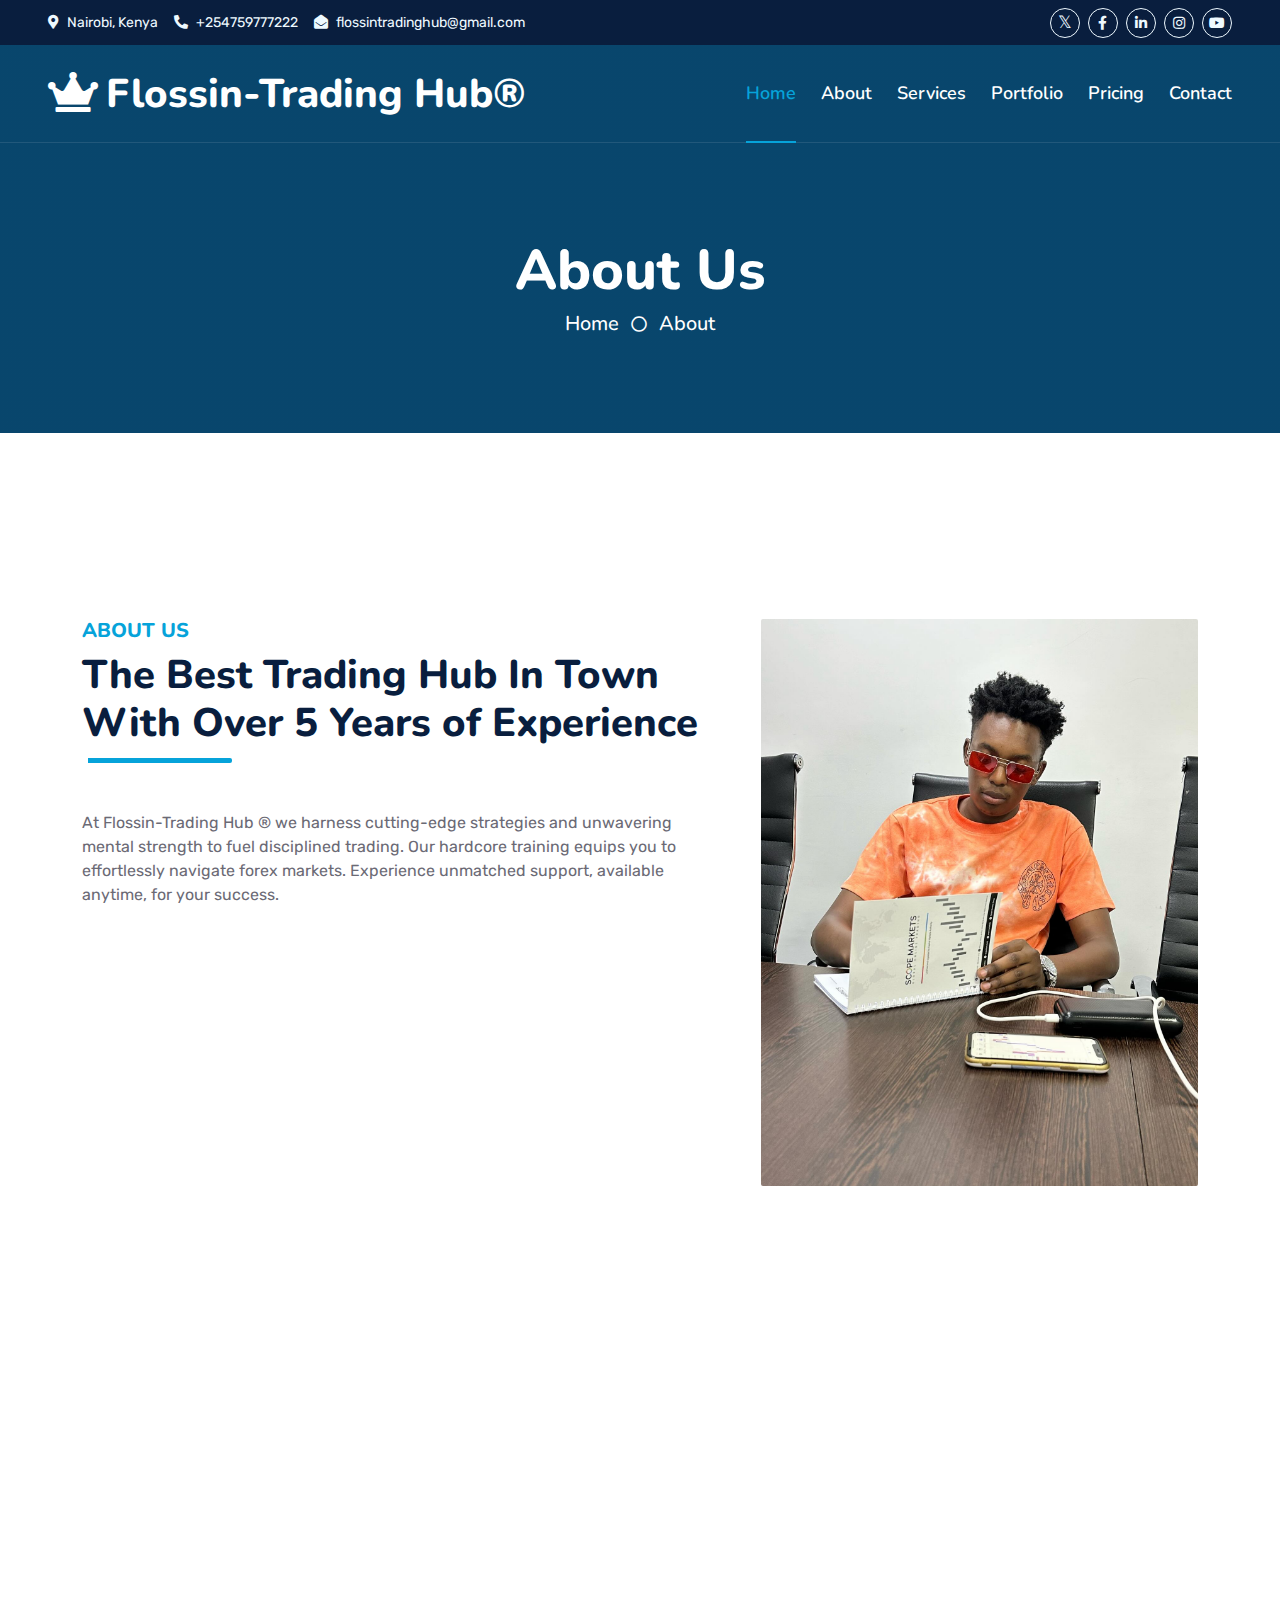
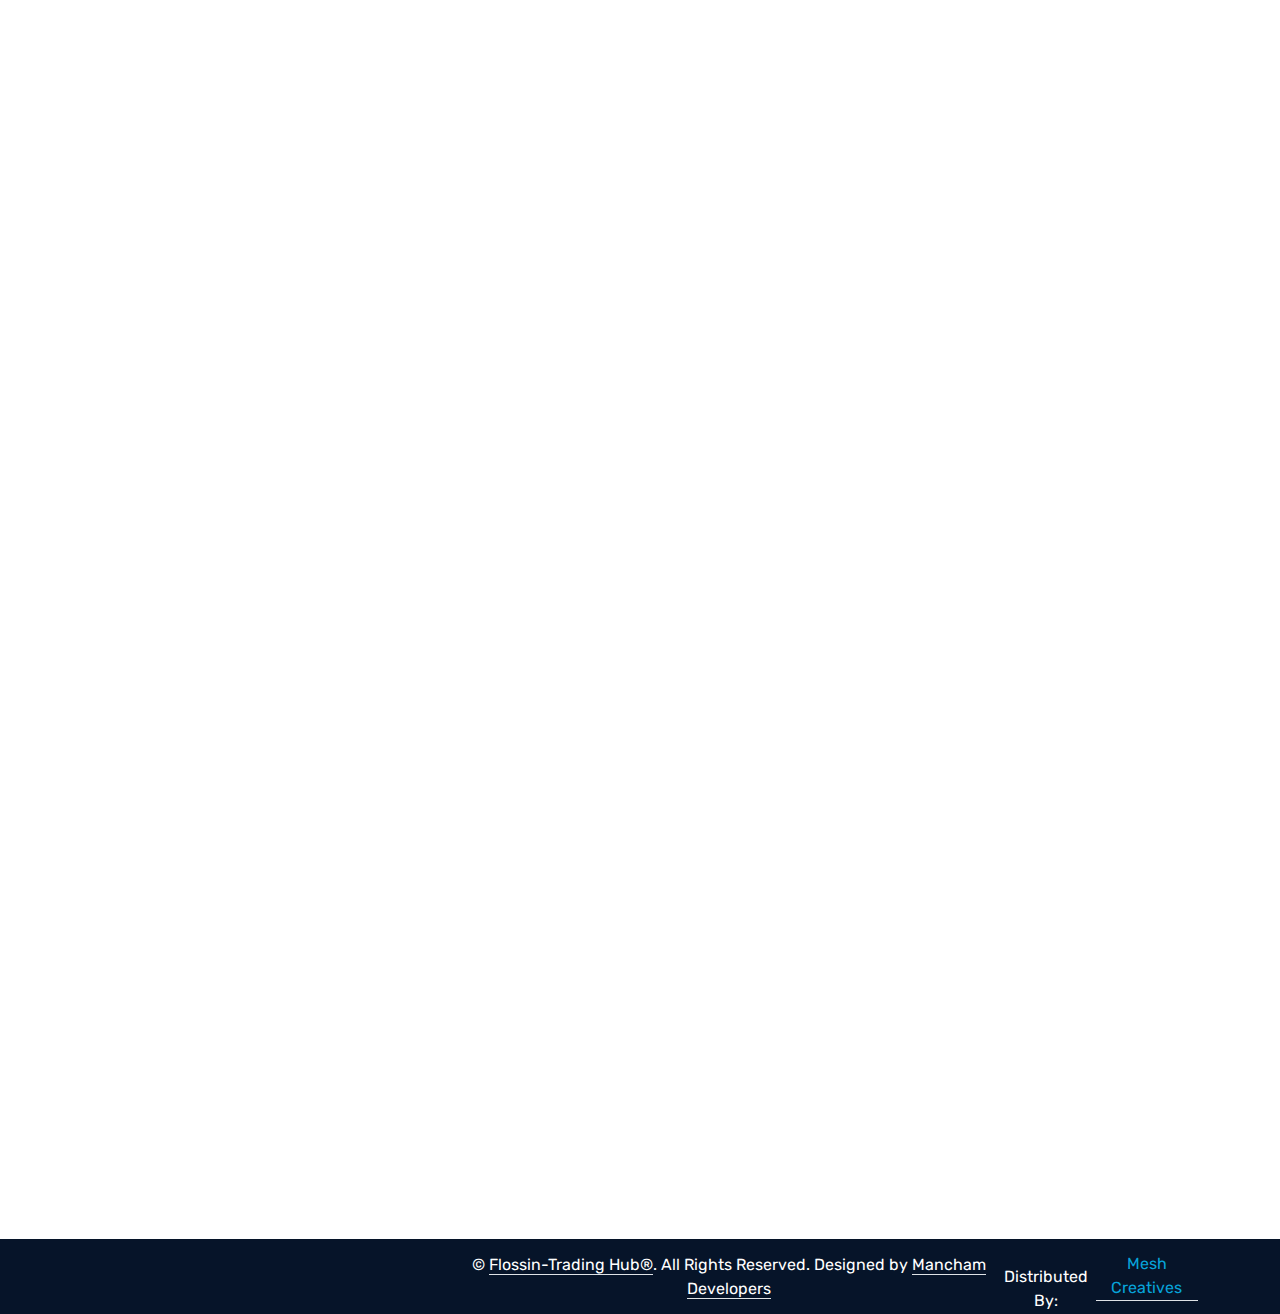
==== about.html @ 97d4301a "Add files via upload" ====
<!DOCTYPE html>
<html lang="en">

<head>
    <meta charset="utf-8">
    <title>Flossin-Trading Hub</title>
    <meta content="width=device-width, initial-scale=1.0" name="viewport">
    <meta content="Free HTML Templates" name="keywords">
    <meta content="Free HTML Templates" name="description">

    <!-- Favicon -->
    <link href="img/favicon.ico" rel="icon">

    <!-- Google Web Fonts -->
    <link rel="preconnect" href="https://fonts.googleapis.com">
    <link rel="preconnect" href="https://fonts.gstatic.com" crossorigin>
    <link href="https://fonts.googleapis.com/css2?family=Nunito:wght@400;600;700;800&family=Rubik:wght@400;500;600;700&display=swap" rel="stylesheet">

    <!-- Icon Font Stylesheet -->
    <link href="https://cdnjs.cloudflare.com/ajax/libs/font-awesome/5.10.0/css/all.min.css" rel="stylesheet">
    <link href="https://cdn.jsdelivr.net/npm/bootstrap-icons@1.4.1/font/bootstrap-icons.css" rel="stylesheet">
    <link rel="icon" href="img/f.jfif">

    <!-- Libraries Stylesheet -->
    <link href="lib/owlcarousel/assets/owl.carousel.min.css" rel="stylesheet">
    <link href="lib/animate/animate.min.css" rel="stylesheet">

    <!-- Customized Bootstrap Stylesheet -->
    <link href="css/bootstrap.min.css" rel="stylesheet">

    
    <link href="css/style.css" rel="stylesheet">
    <link rel="icon" href="img/lg1.jpg">
</head>


<body>
    <!-- Spinner Start -->
    <div id="spinner" class="show bg-white position-fixed translate-middle w-100 vh-100 top-50 start-50 d-flex align-items-center justify-content-center">
        <div class="spinner"></div>
    </div>
    <!-- Spinner End -->



    <!-- Topbar Start -->
    <div class="container-fluid bg-dark px-5 d-none d-lg-block">
        <div class="row gx-0">
            <div class="col-lg-8 text-center text-lg-start mb-2 mb-lg-0">
                <div class="d-inline-flex align-items-center" style="height: 45px;">
                    <small class="me-3 text-light"><i class="fa fa-map-marker-alt me-2"></i>Nairobi, Kenya</small>
                    <small class="me-3 text-light"><i class="fa fa-phone-alt me-2"></i>+254759777222</small>
                    <small class="text-light"><i class="fa fa-envelope-open me-2"></i>flossintradinghub@gmail.com</small>
                </div>
            </div>
            <div class="col-lg-4 text-center text-lg-end">
                <div class="d-inline-flex align-items-center" style="height: 45px;">
                    <a class="btn btn-sm btn-outline-light btn-sm-square rounded-circle me-2" href=""><i class="fab fa-twitter fw-normal"></i></a>
                    <a class="btn btn-sm btn-outline-light btn-sm-square rounded-circle me-2" href=""><i class="fab fa-facebook-f fw-normal"></i></a>
                    <a class="btn btn-sm btn-outline-light btn-sm-square rounded-circle me-2" href=""><i class="fab fa-linkedin-in fw-normal"></i></a>
                    <a class="btn btn-sm btn-outline-light btn-sm-square rounded-circle me-2" href=""><i class="fab fa-instagram fw-normal"></i></a>
                    <a class="btn btn-sm btn-outline-light btn-sm-square rounded-circle" href=""><i class="fab fa-youtube fw-normal"></i></a>
                </div>
            </div>
        </div>
    </div>
    <!-- Topbar End -->


    <!-- Navbar & Carousel Start -->
    <div class="container-fluid position-relative p-0">
        <nav class="navbar navbar-expand-lg navbar-dark px-5 py-3 py-lg-0">
            <a href="index.html" class="navbar-brand p-0">
                <h1 class="m-0"><i class="fas fa-crown me-2"></i>Flossin-Trading Hub&reg;</h1>
            </a>
            <button class="navbar-toggler" type="button" data-bs-toggle="collapse" data-bs-target="#navbarCollapse">
                <span class="fa fa-bars"></span>
            </button>
            <div class="collapse navbar-collapse" id="navbarCollapse">
                <div class="navbar-nav ms-auto py-0">
                    <a href="index.html" class="nav-item nav-link active">Home</a>
                    <a href="about.html" class="nav-item nav-link">About</a>
                    <a href="service.html" class="nav-item nav-link">Services</a>
                    <a href="portfolio.html" class="nav-item nav-link">Portfolio</a>
                    <a href="price.html" class="nav-item nav-link">Pricing</a>
                    <a href="contact.html" class="nav-item nav-link">Contact</a>
                </div>
                
            </div>
        </nav>

        <div class="container-fluid bg-primary py-5 bg-header" style="margin-bottom: 90px;">
            <div class="row py-5">
                <div class="col-12 pt-lg-5 mt-lg-5 text-center">
                    <h1 class="display-4 text-white animated zoomIn">About Us</h1>
                    <a href="index.html" class="h5 text-white">Home</a>
                    <i class="far fa-circle text-white px-2"></i>
                    <a href="about.html" class="h5 text-white">About</a>
                </div>
            </div>
        </div>
    </div>
    <!-- Navbar End -->




     <!-- About Start -->
     <div class="container-fluid py-5 wow fadeInUp" data-wow-delay="0.1s">
        <div class="container py-5">
            <div class="row g-5">
                <div class="col-lg-7">
                    <div class="section-title position-relative pb-3 mb-5">
                        <h5 class="fw-bold text-primary text-uppercase">About Us</h5>
                        <h1 class="mb-0">The Best Trading Hub In Town With Over 5 Years of Experience</h1>
                    </div>
                    <p class="mb-4">At Flossin-Trading Hub &reg; we harness cutting-edge strategies and unwavering mental strength to fuel disciplined trading. Our hardcore training equips you to effortlessly navigate forex markets. Experience unmatched support, available anytime, for your success.</p>
                    <div class="row g-0 mb-3">
                        <div class="col-sm-6 wow zoomIn" data-wow-delay="0.2s">
                            <h5 class="mb-3"><i class="fa fa-check text-primary me-3"></i>Assured Mastery</h5>
                            <h5 class="mb-3"><i class="fa fa-check text-primary me-3"></i>Professional Coaching</h5>
                        </div>
                        <div class="col-sm-6 wow zoomIn" data-wow-delay="0.4s">
                            <h5 class="mb-3"><i class="fa fa-check text-primary me-3"></i>24/7 Support</h5>
                            <h5 class="mb-3"><i class="fa fa-check text-primary me-3"></i>Fair Prices</h5>
                        </div>
                    </div>
                    <div class="d-flex align-items-center mb-4 wow fadeIn" data-wow-delay="0.6s">
                        <div class="bg-primary d-flex align-items-center justify-content-center rounded" style="width: 60px; height: 60px;">
                            <i class="fa fa-phone-alt text-white"></i>
                        </div>
                        <div class="ps-4">
                            <h5 class="mb-2">Call to start your Journey Today</h5>
                            <h4 class="text-primary mb-0">+254759777222</h4>
                        </div>
                    </div>
                    <a href="#" class="btn btn-primary py-3 px-5 mt-3 wow zoomIn" data-wow-delay="0.9s">Request A Call Back</a>
                </div>
                <div class="col-lg-5" style="min-height: 500px;">
                    <div class="position-relative h-100">
                        <img class="position-absolute w-100 h-100 rounded wow zoomIn" data-wow-delay="0.9s" src="img/f2.jpg" style="object-fit: cover;">
                    </div>
                </div>
            </div>
        </div>
    </div>
    <!-- About End -->


   <!-- Team Start -->
   <div class="container-fluid py-5 wow fadeInUp" data-wow-delay="0.1s">
    <div class="container py-5">
        <div class="section-title text-center position-relative pb-3 mb-5 mx-auto" style="max-width: 600px;">
            <h5 class="fw-bold text-primary text-uppercase">Team Members</h5>
            <h1 class="mb-0">Professional Traders & Mentors Ready to Help Your Grow</h1>
        </div>
        <div class="row g-5">
            <div class="col-lg-4 wow slideInUp" data-wow-delay="0.3s">
                <div class="team-item bg-light rounded overflow-hidden">
                    <div class="team-img position-relative overflow-hidden">
                        <img class="img-fluid w-100" src="img/f2.jpg" alt="">
                        <div class="team-social">
                            <a class="btn btn-lg btn-primary btn-lg-square rounded" href=""><i class="fab fa-twitter fw-normal"></i></a>
                            <a class="btn btn-lg btn-primary btn-lg-square rounded" href=""><i class="fab fa-facebook-f fw-normal"></i></a>
                            <a class="btn btn-lg btn-primary btn-lg-square rounded" href=""><i class="fab fa-instagram fw-normal"></i></a>
                            <a class="btn btn-lg btn-primary btn-lg-square rounded" href=""><i class="fab fa-linkedin-in fw-normal"></i></a>
                        </div>
                    </div>
                    <div class="text-center py-4">
                        <h4 class="text-primary">Trevor Dylan &reg;</h4>
                        <p class="text-uppercase m-0">C.E.O & TRADER</p>
                    </div>
                </div>
            </div>
            <div class="col-lg-4 wow slideInUp" data-wow-delay="0.6s">
                <div class="team-item bg-light rounded overflow-hidden">
                    <div class="team-img position-relative overflow-hidden">
                        <img class="img-fluid w-100" src="img/f5.jpg" alt="">
                        <div class="team-social">
                            <a class="btn btn-lg btn-primary btn-lg-square rounded" href=""><i class="fab fa-twitter fw-normal"></i></a>
                            <a class="btn btn-lg btn-primary btn-lg-square rounded" href=""><i class="fab fa-facebook-f fw-normal"></i></a>
                            <a class="btn btn-lg btn-primary btn-lg-square rounded" href=""><i class="fab fa-instagram fw-normal"></i></a>
                            <a class="btn btn-lg btn-primary btn-lg-square rounded" href=""><i class="fab fa-linkedin-in fw-normal"></i></a>
                        </div>
                    </div>
                    <div class="text-center py-4">
                        <h4 class="text-primary">Trevor Dylan &reg;</h4>
                        <p class="text-uppercase m-0">C.O.T & TRADER</p>
                    </div>
                </div>
            </div>
            <div class="col-lg-4 wow slideInUp" data-wow-delay="0.9s">
                <div class="team-item bg-light rounded overflow-hidden">
                    <div class="team-img position-relative overflow-hidden">
                        <img class="img-fluid w-100" src="img/f3.jpg" alt="">
                        <div class="team-social">
                            <a class="btn btn-lg btn-primary btn-lg-square rounded" href=""><i class="fab fa-twitter fw-normal"></i></a>
                            <a class="btn btn-lg btn-primary btn-lg-square rounded" href=""><i class="fab fa-facebook-f fw-normal"></i></a>
                            <a class="btn btn-lg btn-primary btn-lg-square rounded" href=""><i class="fab fa-instagram fw-normal"></i></a>
                            <a class="btn btn-lg btn-primary btn-lg-square rounded" href=""><i class="fab fa-linkedin-in fw-normal"></i></a>
                        </div>
                    </div>
                    <div class="text-center py-4">
                        <h4 class="text-primary">Trevor Dylan &reg;</h4>
                        <p class="text-uppercase m-0">C.F.O & TRADER</p>
                    </div>
                </div>
            </div>
        </div>
    </div>
</div>
<!-- Team End -->


    <!-- Vendor Start -->
    <div class="container-fluid py-5 wow fadeInUp" data-wow-delay="0.1s">
        <div class="container py-5 mb-5">
            <div class="bg-white">
                <div class="owl-carousel vendor-carousel">
                    <img src="img/mfl.jpg" alt="">
                    <img src="img/mfl.jpg" alt="">
                    <img src="img/mfl.jpg" alt="">
                    <img src="img/mfl.jpg" alt="">
                    <img src="img/mfl.jpg" alt="">
                    <img src="img/mfl.jpg" alt="">
                    <img src="img/mfl.jpg" alt="">
                    <img src="img/mfl.jpg" alt="">
                    <img src="img/mfl.jpg" alt="">
                </div>
            </div>
        </div>
    </div>
    <!-- Vendor End -->
    

      <!-- Footer Start -->
      <div class="container-fluid bg-dark text-light mt-5 wow fadeInUp" data-wow-delay="0.1s">
        <div class="container">
            <div class="row gx-5">
                <div class="col-lg-4 col-md-6 footer-about">
                    <div class="d-flex flex-column align-items-center justify-content-center text-center h-100 bg-primary p-4">
                        <a href="index.html" class="navbar-brand">
                            <h1 class="m-0 text-white"><i class="fas fa-crown me-2 "></i>Flossin-Trading Hub</h1>
                        </a>
                        <p class="mt-3 mb-4">Welcome to Flossin-Trading Hub&reg; where Africa's top traders gather. Learn and grow with the best, advancing from any level to master trader.</p>
                        <form action="">
                            <div class="input-group">
                                <input type="text" class="form-control border-white p-3" placeholder="Chat  with us">
                                <button class="btn btn-dark">Join Us Today</button>
                            </div>
                        </form>
                    </div>
                </div>
                <div class="col-lg-8 col-md-6">
                    <div class="row gx-5">
                        <div class="col-lg-4 col-md-12 pt-5 mb-5">
                            <div class="section-title section-title-sm position-relative pb-3 mb-4">
                                <h3 class="text-light mb-0">Get In Touch</h3>
                            </div>
                            <div class="d-flex mb-2">
                                <i class="bi bi-geo-alt text-primary me-2"></i>
                                <p class="mb-0">Nairobi,Kenya</p>
                            </div>
                            <div class="d-flex mb-2">
                                <i class="bi bi-envelope-open text-primary me-2"></i>
                                <p class="mb-0">flossintradinghub@gmail.com</p>
                            </div>
                            <div class="d-flex mb-2">
                                <i class="bi bi-telephone text-primary me-2"></i>
                                <p class="mb-0">+254759777222</p>
                            </div>
                            <div class="d-flex mt-4">
                                <a class="btn btn-primary btn-square me-2" href="#"><i class="fab fa-twitter fw-normal"></i></a>
                                <a class="btn btn-primary btn-square me-2" href="#"><i class="fab fa-facebook-f fw-normal"></i></a>
                                <a class="btn btn-primary btn-square me-2" href="#"><i class="fab fa-linkedin-in fw-normal"></i></a>
                                <a class="btn btn-primary btn-square" href="#"><i class="fab fa-instagram fw-normal"></i></a>
                            </div>
                        </div>
                        <div class="col-lg-4 col-md-12 pt-0 pt-lg-5 mb-5">
                            <div class="section-title section-title-sm position-relative pb-3 mb-4">
                                <h3 class="text-light mb-0">Quick Links</h3>
                            </div>
                            <div class="link-animated d-flex flex-column justify-content-start">
                                <a class="text-light mb-2" href="index.html"><i class="bi bi-arrow-right text-primary me-2"></i>Home</a>
                                <a class="text-light mb-2" href="about.html"><i class="bi bi-arrow-right text-primary me-2"></i>About Us</a>
                                <a class="text-light mb-2" href="service.html"><i class="bi bi-arrow-right text-primary me-2"></i>Our Services</a>
                                <a class="text-light mb-2" href=""><i class="bi bi-arrow-right text-primary me-2"></i>Meet The Team</a>
                                
                                <a class="text-light" href=""><i class="bi bi-arrow-right text-primary me-2"></i>Contact Us</a>
                            </div>
                        </div>
                        <div class="col-lg-4 col-md-12 pt-0 pt-lg-5 mb-5">
                            <div class="section-title section-title-sm position-relative pb-3 mb-4">
                                <h3 class="text-light mb-0">Popular Links</h3>
                            </div>
                            <div class="link-animated d-flex flex-column justify-content-start">
                                <a class="text-light mb-2" href="index.html"><i class="bi bi-arrow-right text-primary me-2"></i>Home</a>
                                <a class="text-light mb-2" href="about.html"><i class="bi bi-arrow-right text-primary me-2"></i>About Us</a>
                                <a class="text-light mb-2" href="service.html"><i class="bi bi-arrow-right text-primary me-2"></i>Our Services</a>
                                <a class="text-light mb-2" href="#"><i class="bi bi-arrow-right text-primary me-2"></i>Meet The Team</a>
                                
                                <a class="text-light" href=""><i class="bi bi-arrow-right text-primary me-2"></i>Contact Us</a>
                            </div>
                        </div>
                    </div>
                </div>
            </div>
        </div>
    </div>
    <div class="container-fluid text-white" style="background: #061429;">
        <div class="container text-center">
            <div class="row justify-content-end">
                <div class="col-lg-8 col-md-6">
                    <div class="d-flex align-items-center justify-content-center" style="height: 75px;">
                        <p class="mb-0">&copy; <a class="text-white border-bottom" href="#">Flossin-Trading Hub&reg;</a>. All Rights Reserved. 
						
						Designed by <a class="text-white border-bottom" href="#">Mancham Developers</a></p>
                        <br>Distributed By: <a class="border-bottom" href="#" target="_blank">Mesh Creatives</a>
                    </div>
                </div>
            </div>
        </div>
    </div>
    <!-- Footer End -->


    <!-- Back to Top -->
    <a href="#" class="btn btn-lg btn-primary btn-lg-square rounded back-to-top"><i class="bi bi-arrow-up"></i></a>


    <!-- JavaScript Libraries -->
    <script src="https://code.jquery.com/jquery-3.4.1.min.js"></script>
    <script src="https://cdn.jsdelivr.net/npm/bootstrap@5.0.0/dist/js/bootstrap.bundle.min.js"></script>
    <script src="lib/wow/wow.min.js"></script>
    <script src="lib/easing/easing.min.js"></script>
    <script src="lib/waypoints/waypoints.min.js"></script>
    <script src="lib/counterup/counterup.min.js"></script>
    <script src="lib/owlcarousel/owl.carousel.min.js"></script>

    <!-- Template Javascript -->
    <script src="js/main.js"></script>
</body>

</html>
---- css/style.css ----
/********** Template CSS **********/
:root {
    --primary: #06A3DA;
    --secondary: #34AD54;
    --light: #EEF9FF;
    --dark: #091E3E;
}


/*** Spinner ***/
.spinner {
    width: 40px;
    height: 40px;
    background: var(--primary);
    margin: 100px auto;
    -webkit-animation: sk-rotateplane 1.2s infinite ease-in-out;
    animation: sk-rotateplane 1.2s infinite ease-in-out;
}

@-webkit-keyframes sk-rotateplane {
    0% {
        -webkit-transform: perspective(120px)
    }
    50% {
        -webkit-transform: perspective(120px) rotateY(180deg)
    }
    100% {
        -webkit-transform: perspective(120px) rotateY(180deg) rotateX(180deg)
    }
}

@keyframes sk-rotateplane {
    0% {
        transform: perspective(120px) rotateX(0deg) rotateY(0deg);
        -webkit-transform: perspective(120px) rotateX(0deg) rotateY(0deg)
    }
    50% {
        transform: perspective(120px) rotateX(-180.1deg) rotateY(0deg);
        -webkit-transform: perspective(120px) rotateX(-180.1deg) rotateY(0deg)
    }
    100% {
        transform: perspective(120px) rotateX(-180deg) rotateY(-179.9deg);
        -webkit-transform: perspective(120px) rotateX(-180deg) rotateY(-179.9deg);
    }
}

#spinner {
    opacity: 0;
    visibility: hidden;
    transition: opacity .5s ease-out, visibility 0s linear .5s;
    z-index: 99999;
}

#spinner.show {
    transition: opacity .5s ease-out, visibility 0s linear 0s;
    visibility: visible;
    opacity: 1;
}
/**************************Twitter To X*********************/
.fab.fa-twitter.fw-normal{
	font-family:sans-serif;
}
.fab.fa-twitter.fw-normal::before{
	content:"𝕏";
	font-size:1.2em;
}

/*** Heading ***/
h1,
h2,
.fw-bold {
    font-weight: 800 !important;
}

h3,
h4,
.fw-semi-bold {
    font-weight: 700 !important;
}

h5,
h6,
.fw-medium {
    font-weight: 600 !important;
}


/*** Button ***/
.btn {
    font-family: 'Nunito', sans-serif;
    font-weight: 600;
    transition: .5s;
}

.btn-primary,
.btn-secondary {
    color: #FFFFFF;
    box-shadow: inset 0 0 0 50px transparent;
}

.btn-primary:hover {
    box-shadow: inset 0 0 0 0 var(--primary);
}

.btn-secondary:hover {
    box-shadow: inset 0 0 0 0 var(--secondary);
}

.btn-square {
    width: 36px;
    height: 36px;
}

.btn-sm-square {
    width: 30px;
    height: 30px;
}

.btn-lg-square {
    width: 48px;
    height: 48px;
}

.btn-square,
.btn-sm-square,
.btn-lg-square {
    padding-left: 0;
    padding-right: 0;
    text-align: center;
}


/*** Navbar ***/
.navbar-dark .navbar-nav .nav-link {
    font-family: 'Nunito', sans-serif;
    position: relative;
    margin-left: 25px;
    padding: 35px 0;
    color: #FFFFFF;
    font-size: 18px;
    font-weight: 600;
    outline: none;
    transition: .5s;
}

.sticky-top.navbar-dark .navbar-nav .nav-link {
    padding: 20px 0;
    color: var(--dark);
}

.navbar-dark .navbar-nav .nav-link:hover,
.navbar-dark .navbar-nav .nav-link.active {
    color: var(--primary);
}

.navbar-dark .navbar-brand h1 {
    color: #FFFFFF;
}

.navbar-dark .navbar-toggler {
    color: var(--primary) !important;
    border-color: var(--primary) !important;
}

@media (max-width: 991.98px) {
    .sticky-top.navbar-dark {
        position: relative;
        background: #FFFFFF;
    }

    .navbar-dark .navbar-nav .nav-link,
    .navbar-dark .navbar-nav .nav-link.show,
    .sticky-top.navbar-dark .navbar-nav .nav-link {
        padding: 10px 0;
        color: var(--dark);
    }

    .navbar-dark .navbar-brand h1 {
        color: var(--primary);
    }
}

@media (min-width: 992px) {
    .navbar-dark {
        position: absolute;
        width: 100%;
        top: 0;
        left: 0;
        border-bottom: 1px solid rgba(256, 256, 256, .1);
        z-index: 999;
    }
    
    .sticky-top.navbar-dark {
        position: fixed;
        background: #FFFFFF;
    }

    .navbar-dark .navbar-nav .nav-link::before {
        position: absolute;
        content: "";
        width: 0;
        height: 2px;
        bottom: -1px;
        left: 50%;
        background: var(--primary);
        transition: .5s;
    }

    .navbar-dark .navbar-nav .nav-link:hover::before,
    .navbar-dark .navbar-nav .nav-link.active::before {
        width: 100%;
        left: 0;
    }

    .navbar-dark .navbar-nav .nav-link.nav-contact::before {
        display: none;
    }

    .sticky-top.navbar-dark .navbar-brand h1 {
        color: var(--primary);
    }
}


/*** Carousel ***/
.carousel-caption {
    top: 0;
    left: 0;
    right: 0;
    bottom: 0;
    background: rgba(9, 30, 62, .7);
    z-index: 1;
}

@media (max-width: 576px) {
    .carousel-caption h5 {
        font-size: 14px;
        font-weight: 500 !important;
    }

    .carousel-caption h1 {
        font-size: 30px;
        font-weight: 600 !important;
    }
}

.carousel-control-prev,
.carousel-control-next {
    width: 10%;
}

.carousel-control-prev-icon,
.carousel-control-next-icon {
    width: 3rem;
    height: 3rem;
}


/*** Section Title ***/
.section-title::before {
    position: absolute;
    content: "";
    width: 150px;
    height: 5px;
    left: 0;
    bottom: 0;
    background: var(--primary);
    border-radius: 2px;
}

.section-title.text-center::before {
    left: 50%;
    margin-left: -75px;
}

.section-title.section-title-sm::before {
    width: 90px;
    height: 3px;
}

.section-title::after {
    position: absolute;
    content: "";
    width: 6px;
    height: 5px;
    bottom: 0px;
    background: #FFFFFF;
    -webkit-animation: section-title-run 5s infinite linear;
    animation: section-title-run 5s infinite linear;
}

.section-title.section-title-sm::after {
    width: 4px;
    height: 3px;
}

.section-title.text-center::after {
    -webkit-animation: section-title-run-center 5s infinite linear;
    animation: section-title-run-center 5s infinite linear;
}

.section-title.section-title-sm::after {
    -webkit-animation: section-title-run-sm 5s infinite linear;
    animation: section-title-run-sm 5s infinite linear;
}

@-webkit-keyframes section-title-run {
    0% {left: 0; } 50% { left : 145px; } 100% { left: 0; }
}

@-webkit-keyframes section-title-run-center {
    0% { left: 50%; margin-left: -75px; } 50% { left : 50%; margin-left: 45px; } 100% { left: 50%; margin-left: -75px; }
}

@-webkit-keyframes section-title-run-sm {
    0% {left: 0; } 50% { left : 85px; } 100% { left: 0; }
}


/*** Service ***/
.service-item {
    position: relative;
    height: 300px;
    padding: 0 30px;
    transition: .5s;
}

.service-item .service-icon {
    margin-bottom: 30px;
    width: 60px;
    height: 60px;
    display: flex;
    align-items: center;
    justify-content: center;
    background: var(--primary);
    border-radius: 2px;
    transform: rotate(-45deg);
}

.service-item .service-icon i {
    transform: rotate(45deg);
}

.service-item a.btn {
    position: absolute;
    width: 60px;
    bottom: -48px;
    left: 50%;
    margin-left: -30px;
    opacity: 0;
}

.service-item:hover a.btn {
    bottom: -24px;
    opacity: 1;
}


/*** Testimonial ***/
.testimonial-carousel .owl-dots {
    margin-top: 15px;
    display: flex;
    align-items: flex-end;
    justify-content: center;
}

.testimonial-carousel .owl-dot {
    position: relative;
    display: inline-block;
    margin: 0 5px;
    width: 15px;
    height: 15px;
    background: #DDDDDD;
    border-radius: 2px;
    transition: .5s;
}

.testimonial-carousel .owl-dot.active {
    width: 30px;
    background: var(--primary);
}

.testimonial-carousel .owl-item.center {
    position: relative;
    z-index: 1;
}

.testimonial-carousel .owl-item .testimonial-item {
    transition: .5s;
}

.testimonial-carousel .owl-item.center .testimonial-item {
    background: #FFFFFF !important;
    box-shadow: 0 0 30px #DDDDDD;
}


/*** Team ***/
.team-item {
    transition: .5s;
}

.team-social {
    position: absolute;
    width: 100%;
    height: 100%;
    top: 0;
    left: 0;
    display: flex;
    align-items: center;
    justify-content: center;
    transition: .5s;
}

.team-social a.btn {
    position: relative;
    margin: 0 3px;
    margin-top: 100px;
    opacity: 0;
}

.team-item:hover {
    box-shadow: 0 0 30px #DDDDDD;
}

.team-item:hover .team-social {
    background: rgba(9, 30, 62, .7);
}

.team-item:hover .team-social a.btn:first-child {
    opacity: 1;
    margin-top: 0;
    transition: .3s 0s;
}

.team-item:hover .team-social a.btn:nth-child(2) {
    opacity: 1;
    margin-top: 0;
    transition: .3s .05s;
}

.team-item:hover .team-social a.btn:nth-child(3) {
    opacity: 1;
    margin-top: 0;
    transition: .3s .1s;
}

.team-item:hover .team-social a.btn:nth-child(4) {
    opacity: 1;
    margin-top: 0;
    transition: .3s .15s;
}

.team-item .team-img img,
.blog-item .blog-img img  {
    transition: .5s;
}

.team-item:hover .team-img img,
.blog-item:hover .blog-img img {
    transform: scale(1.15);
}


/*** Miscellaneous ***/
@media (min-width: 991.98px) {
    .facts {
        position: relative;
        margin-top: -75px;
        z-index: 1;
    }
}

.back-to-top {
    position: fixed;
    display: none;
    right: 45px;
    bottom: 45px;
    z-index: 99;
}

.bg-header {
    background: linear-gradient(rgba(9, 30, 62, .7), rgba(9, 30, 62, .7)), url(../img/carousel-1.jpg) center center no-repeat;
    background-size: cover;
}

.link-animated a {
    transition: .5s;
}

.link-animated a:hover {
    padding-left: 10px;
}

@media (min-width: 767.98px) {
    .footer-about {
        margin-bottom: -75px;
    }
}
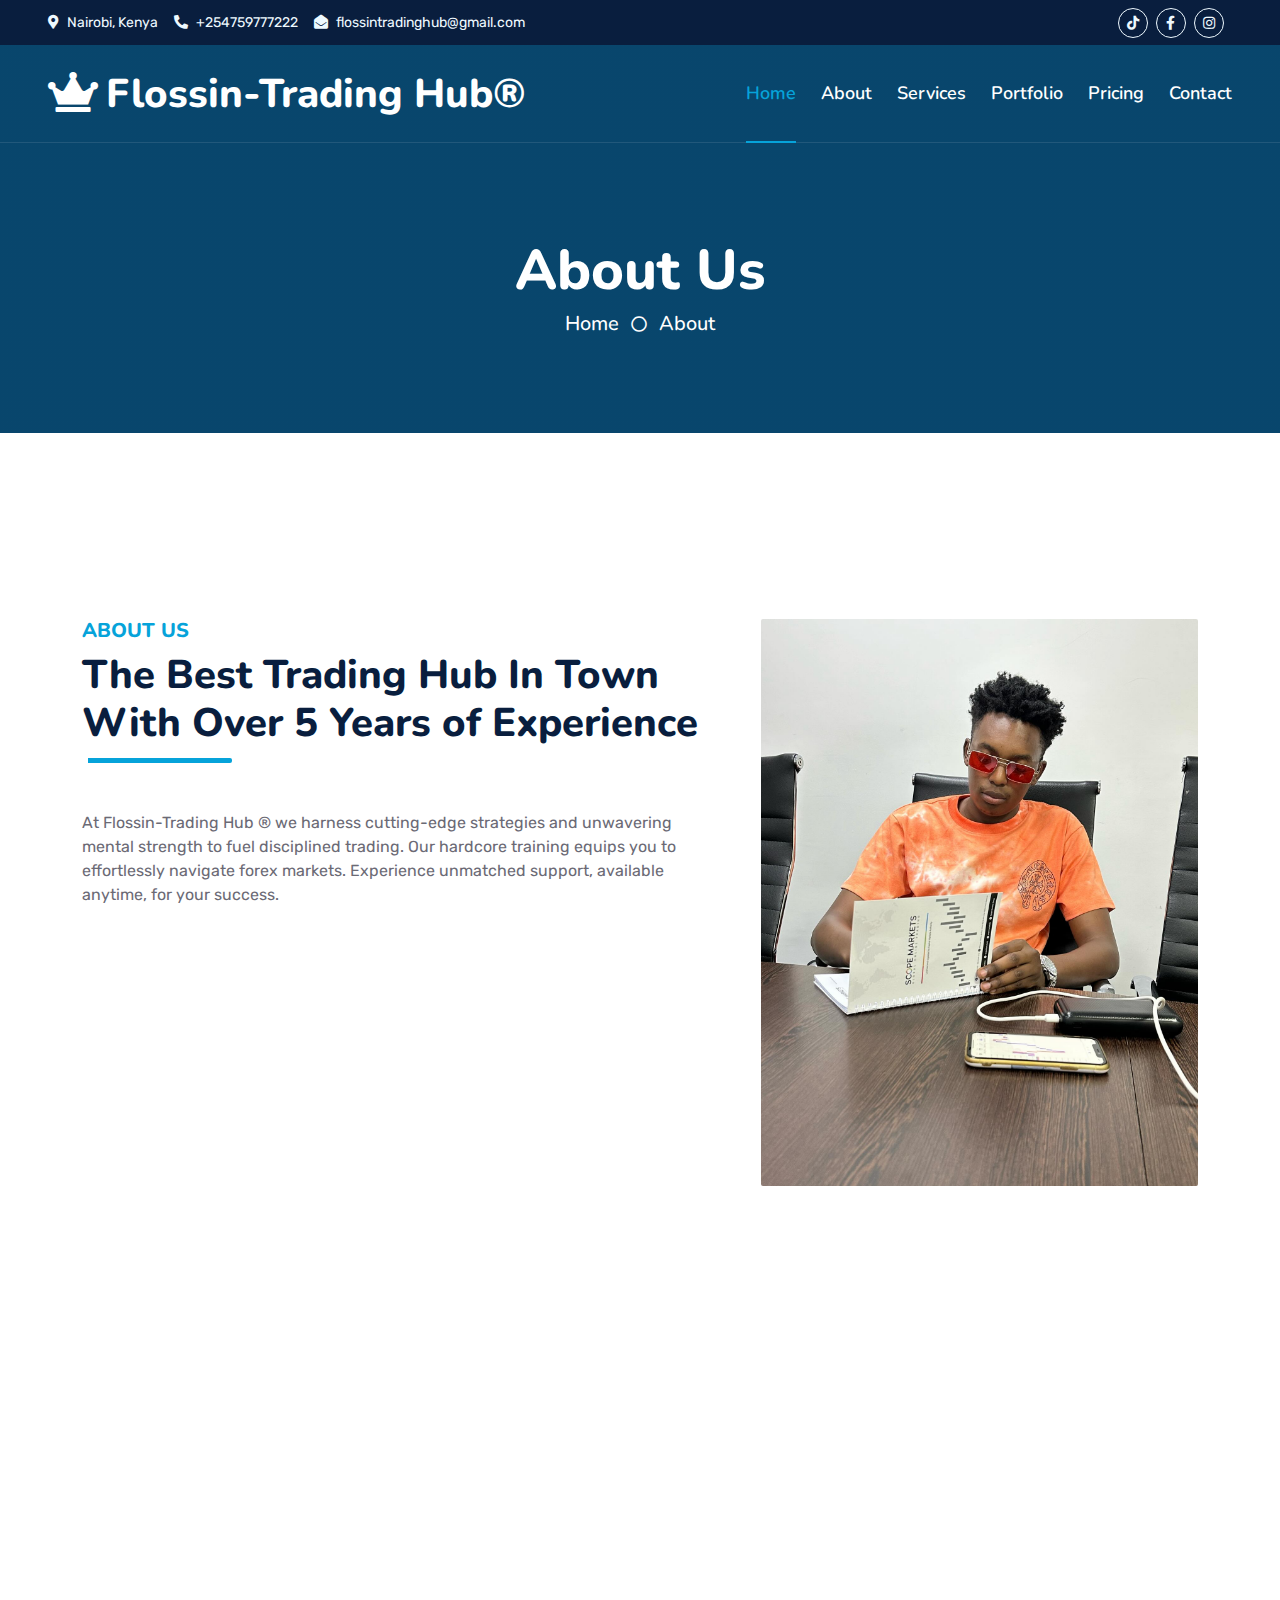
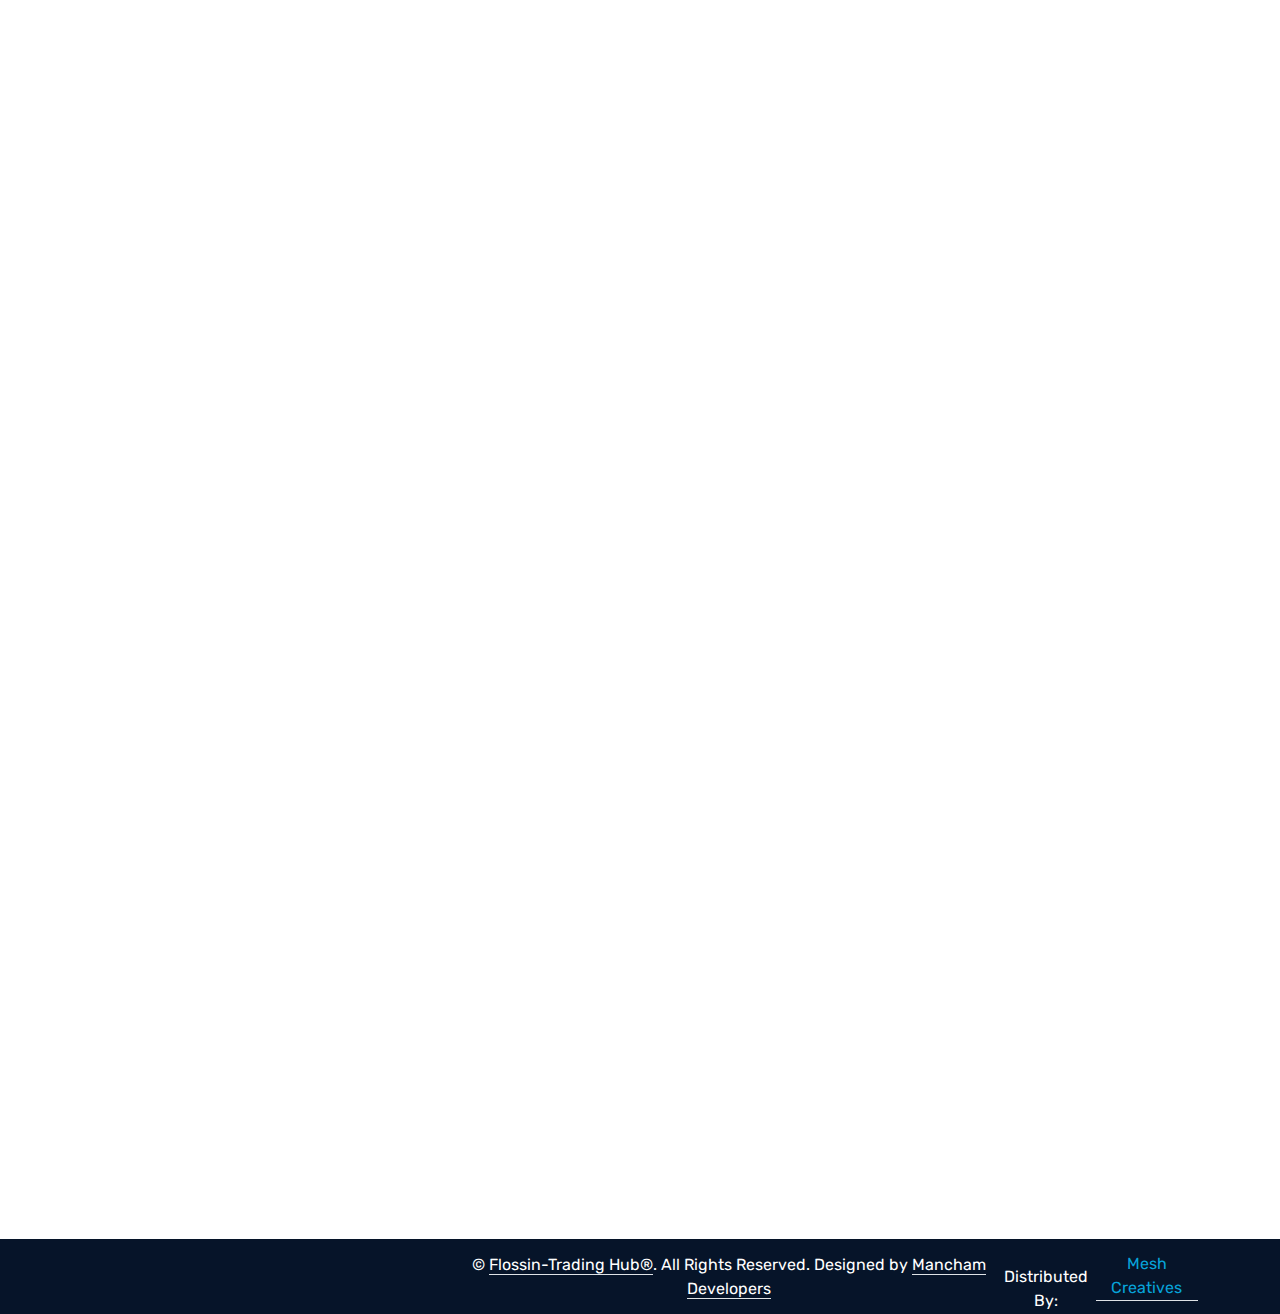
==== commit 0def7b25: "Add files via upload" ====
--- a/about.html
+++ b/about.html
@@ -19,6 +19,7 @@
     <!-- Icon Font Stylesheet -->
     <link href="https://cdnjs.cloudflare.com/ajax/libs/font-awesome/5.10.0/css/all.min.css" rel="stylesheet">
     <link href="https://cdn.jsdelivr.net/npm/bootstrap-icons@1.4.1/font/bootstrap-icons.css" rel="stylesheet">
+    <link rel="stylesheet" href="https://cdnjs.cloudflare.com/ajax/libs/font-awesome/5.15.4/css/all.min.css">
     <link rel="icon" href="img/f.jfif">
 
     <!-- Libraries Stylesheet -->
@@ -55,11 +56,11 @@
             </div>
             <div class="col-lg-4 text-center text-lg-end">
                 <div class="d-inline-flex align-items-center" style="height: 45px;">
-                    <a class="btn btn-sm btn-outline-light btn-sm-square rounded-circle me-2" href=""><i class="fab fa-twitter fw-normal"></i></a>
-                    <a class="btn btn-sm btn-outline-light btn-sm-square rounded-circle me-2" href=""><i class="fab fa-facebook-f fw-normal"></i></a>
-                    <a class="btn btn-sm btn-outline-light btn-sm-square rounded-circle me-2" href=""><i class="fab fa-linkedin-in fw-normal"></i></a>
-                    <a class="btn btn-sm btn-outline-light btn-sm-square rounded-circle me-2" href=""><i class="fab fa-instagram fw-normal"></i></a>
-                    <a class="btn btn-sm btn-outline-light btn-sm-square rounded-circle" href=""><i class="fab fa-youtube fw-normal"></i></a>
+                    
+                    <a class="btn btn-sm btn-outline-light btn-sm-square rounded-circle me-2" href="https://www.tiktok.com/@flossin._?_t=8kuYzQ1yjCv&_r=1"><i class="fab fa-tiktok fw-normal"></i></a>
+                    <a class="btn btn-sm btn-outline-light btn-sm-square rounded-circle me-2" href="https://www.facebook.com/trevor.Aape"><i class="fab fa-facebook-f fw-normal"></i></a>
+                    <a class="btn btn-sm btn-outline-light btn-sm-square rounded-circle me-2" href="https://www.instagram.com/flossin.__?igsh=cjRzbWVzbG1qbWRo"><i class="fab fa-instagram fw-normal"></i></a>
+                   
                 </div>
             </div>
         </div>
@@ -270,10 +271,9 @@
                                 <p class="mb-0">+254759777222</p>
                             </div>
                             <div class="d-flex mt-4">
-                                <a class="btn btn-primary btn-square me-2" href="#"><i class="fab fa-twitter fw-normal"></i></a>
-                                <a class="btn btn-primary btn-square me-2" href="#"><i class="fab fa-facebook-f fw-normal"></i></a>
-                                <a class="btn btn-primary btn-square me-2" href="#"><i class="fab fa-linkedin-in fw-normal"></i></a>
-                                <a class="btn btn-primary btn-square" href="#"><i class="fab fa-instagram fw-normal"></i></a>
+                                <a class="btn btn-primary btn-square me-2" href="https://www.tiktok.com/@flossin._?_t=8kuYzQ1yjCv&_r=1"><i class="fab fa-tiktok fw-normal"></i></a>
+                                <a class="btn btn-primary btn-square me-2" href="ttps://www.facebook.com/trevor.Aape"><i class="fab fa-facebook-f fw-normal"></i></a>
+                                <a class="btn btn-primary btn-square" href="https://www.instagram.com/flossin.__?igsh=cjRzbWVzbG1qbWRo"><i class="fab fa-instagram fw-normal"></i></a>
                             </div>
                         </div>
                         <div class="col-lg-4 col-md-12 pt-0 pt-lg-5 mb-5">
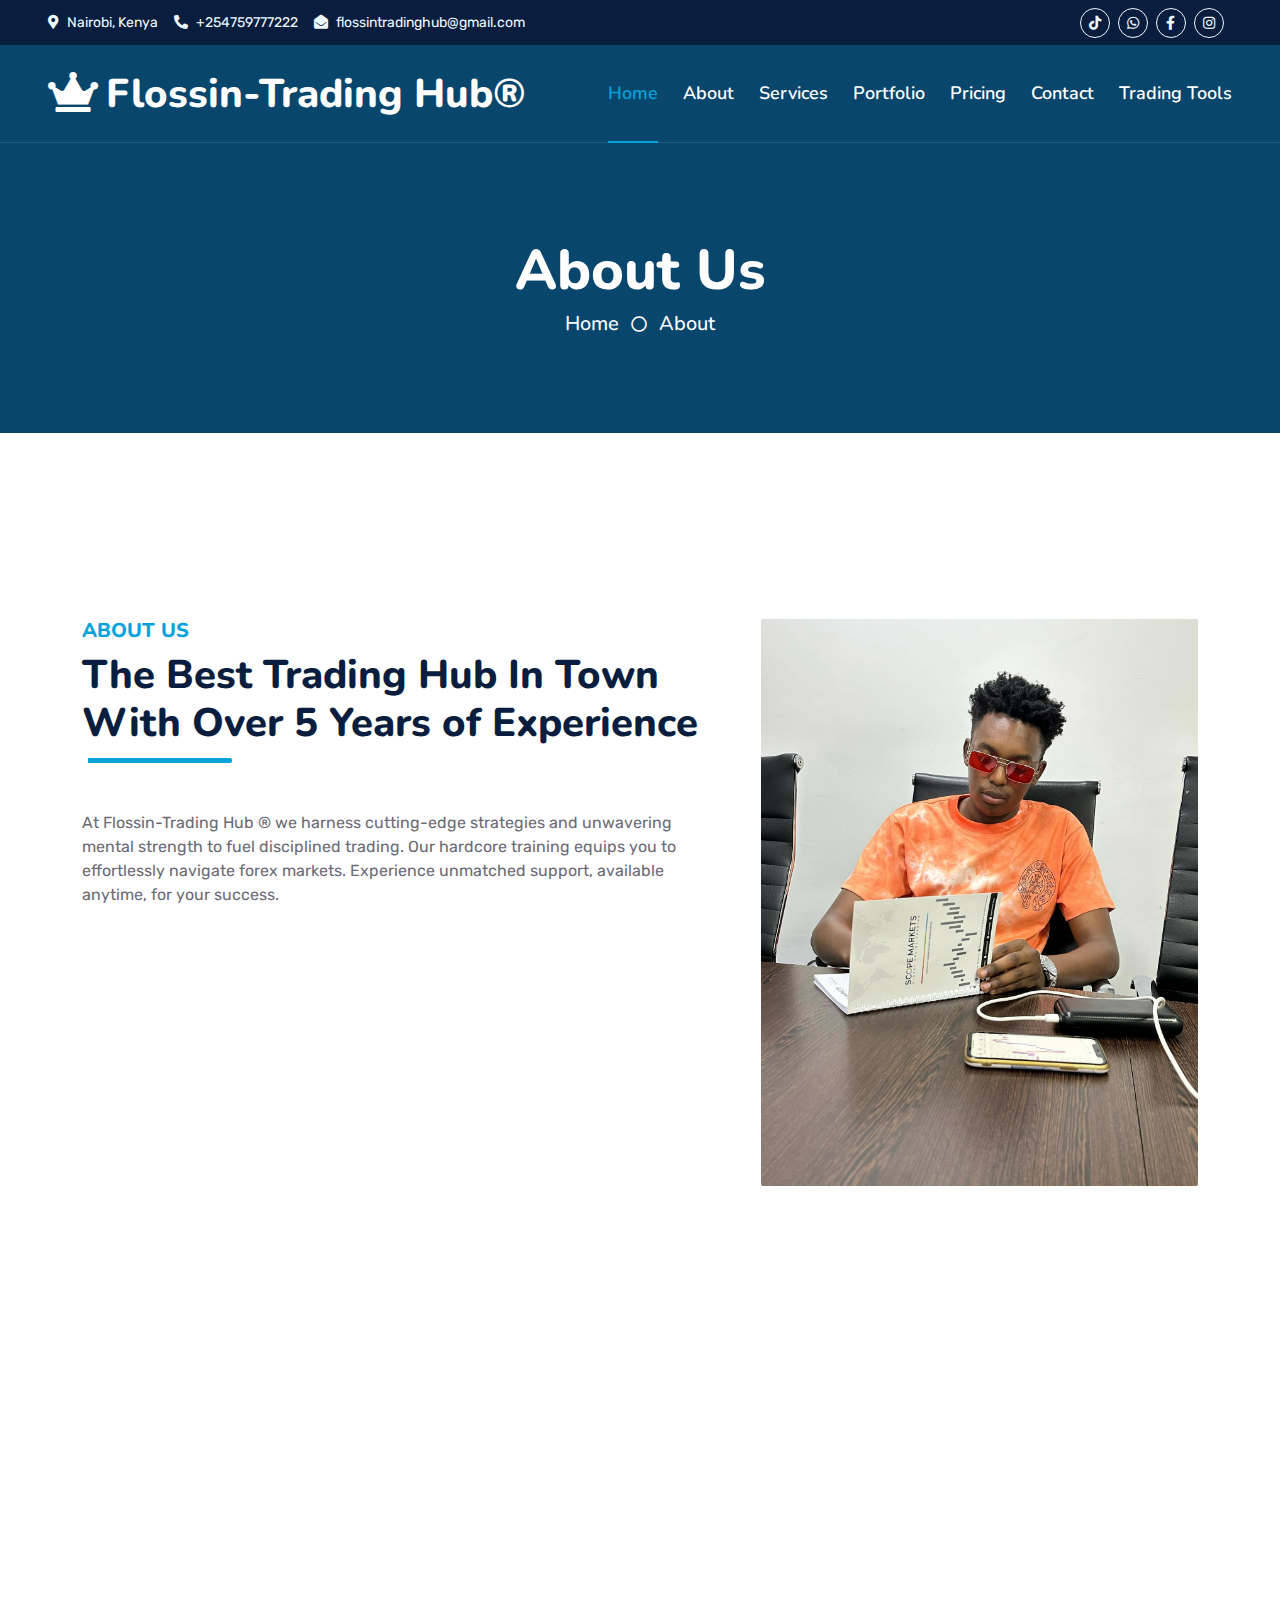
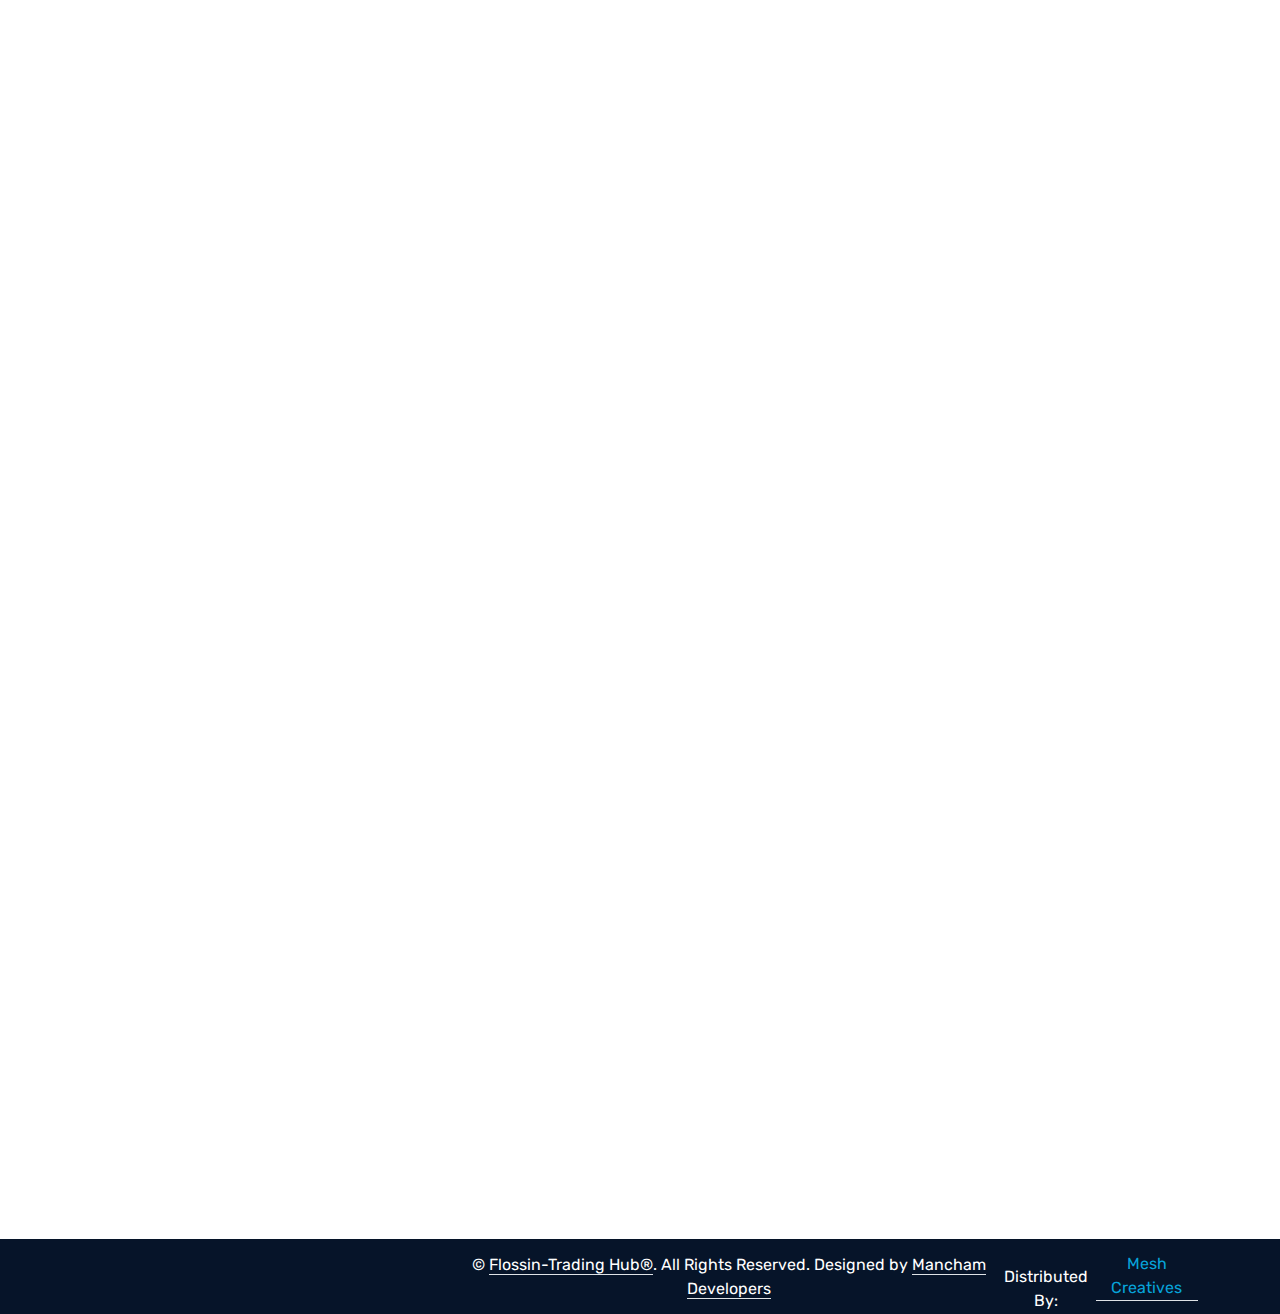
==== commit 72023838: "Add files via upload" ====
--- a/about.html
+++ b/about.html
@@ -58,6 +58,7 @@
                 <div class="d-inline-flex align-items-center" style="height: 45px;">
                     
                     <a class="btn btn-sm btn-outline-light btn-sm-square rounded-circle me-2" href="https://www.tiktok.com/@flossin._?_t=8kuYzQ1yjCv&_r=1"><i class="fab fa-tiktok fw-normal"></i></a>
+                    <a class="btn btn-sm btn-outline-light btn-sm-square rounded-circle me-2" href="https://wa.me/0759777222"><i class="fab fa-whatsapp fw-normal"></i></a>
                     <a class="btn btn-sm btn-outline-light btn-sm-square rounded-circle me-2" href="https://www.facebook.com/trevor.Aape"><i class="fab fa-facebook-f fw-normal"></i></a>
                     <a class="btn btn-sm btn-outline-light btn-sm-square rounded-circle me-2" href="https://www.instagram.com/flossin.__?igsh=cjRzbWVzbG1qbWRo"><i class="fab fa-instagram fw-normal"></i></a>
                    
@@ -85,6 +86,7 @@
                     <a href="portfolio.html" class="nav-item nav-link">Portfolio</a>
                     <a href="price.html" class="nav-item nav-link">Pricing</a>
                     <a href="contact.html" class="nav-item nav-link">Contact</a>
+                    <a href="tools.html" class="nav-item nav-link">Trading Tools</a>
                 </div>
                 
             </div>
@@ -147,70 +149,69 @@
     </div>
     <!-- About End -->
 
-
-   <!-- Team Start -->
-   <div class="container-fluid py-5 wow fadeInUp" data-wow-delay="0.1s">
-    <div class="container py-5">
-        <div class="section-title text-center position-relative pb-3 mb-5 mx-auto" style="max-width: 600px;">
-            <h5 class="fw-bold text-primary text-uppercase">Team Members</h5>
-            <h1 class="mb-0">Professional Traders & Mentors Ready to Help Your Grow</h1>
-        </div>
-        <div class="row g-5">
-            <div class="col-lg-4 wow slideInUp" data-wow-delay="0.3s">
-                <div class="team-item bg-light rounded overflow-hidden">
-                    <div class="team-img position-relative overflow-hidden">
-                        <img class="img-fluid w-100" src="img/f2.jpg" alt="">
-                        <div class="team-social">
-                            <a class="btn btn-lg btn-primary btn-lg-square rounded" href=""><i class="fab fa-twitter fw-normal"></i></a>
-                            <a class="btn btn-lg btn-primary btn-lg-square rounded" href=""><i class="fab fa-facebook-f fw-normal"></i></a>
-                            <a class="btn btn-lg btn-primary btn-lg-square rounded" href=""><i class="fab fa-instagram fw-normal"></i></a>
-                            <a class="btn btn-lg btn-primary btn-lg-square rounded" href=""><i class="fab fa-linkedin-in fw-normal"></i></a>
-                        </div>
-                    </div>
-                    <div class="text-center py-4">
-                        <h4 class="text-primary">Trevor Dylan &reg;</h4>
-                        <p class="text-uppercase m-0">C.E.O & TRADER</p>
-                    </div>
-                </div>
-            </div>
-            <div class="col-lg-4 wow slideInUp" data-wow-delay="0.6s">
-                <div class="team-item bg-light rounded overflow-hidden">
-                    <div class="team-img position-relative overflow-hidden">
-                        <img class="img-fluid w-100" src="img/f5.jpg" alt="">
-                        <div class="team-social">
-                            <a class="btn btn-lg btn-primary btn-lg-square rounded" href=""><i class="fab fa-twitter fw-normal"></i></a>
-                            <a class="btn btn-lg btn-primary btn-lg-square rounded" href=""><i class="fab fa-facebook-f fw-normal"></i></a>
-                            <a class="btn btn-lg btn-primary btn-lg-square rounded" href=""><i class="fab fa-instagram fw-normal"></i></a>
-                            <a class="btn btn-lg btn-primary btn-lg-square rounded" href=""><i class="fab fa-linkedin-in fw-normal"></i></a>
-                        </div>
-                    </div>
-                    <div class="text-center py-4">
-                        <h4 class="text-primary">Trevor Dylan &reg;</h4>
-                        <p class="text-uppercase m-0">C.O.T & TRADER</p>
-                    </div>
-                </div>
-            </div>
-            <div class="col-lg-4 wow slideInUp" data-wow-delay="0.9s">
-                <div class="team-item bg-light rounded overflow-hidden">
-                    <div class="team-img position-relative overflow-hidden">
-                        <img class="img-fluid w-100" src="img/f3.jpg" alt="">
-                        <div class="team-social">
-                            <a class="btn btn-lg btn-primary btn-lg-square rounded" href=""><i class="fab fa-twitter fw-normal"></i></a>
-                            <a class="btn btn-lg btn-primary btn-lg-square rounded" href=""><i class="fab fa-facebook-f fw-normal"></i></a>
-                            <a class="btn btn-lg btn-primary btn-lg-square rounded" href=""><i class="fab fa-instagram fw-normal"></i></a>
-                            <a class="btn btn-lg btn-primary btn-lg-square rounded" href=""><i class="fab fa-linkedin-in fw-normal"></i></a>
-                        </div>
-                    </div>
-                    <div class="text-center py-4">
-                        <h4 class="text-primary">Trevor Dylan &reg;</h4>
-                        <p class="text-uppercase m-0">C.F.O & TRADER</p>
-                    </div>
-                </div>
-            </div>
-        </div>
-    </div>
-</div>
-<!-- Team End -->
+    <!-- Team Start -->
+    <div class="container-fluid py-5 wow fadeInUp" data-wow-delay="0.1s">
+        <div class="container py-5">
+            <div class="section-title text-center position-relative pb-3 mb-5 mx-auto" style="max-width: 600px;">
+                <h5 class="fw-bold text-primary text-uppercase">Team Members</h5>
+                <h1 class="mb-0">Professional Traders & Mentors Ready to Help Your Grow</h1>
+            </div>
+            <div class="row g-5">
+                <div class="col-lg-4 wow slideInUp" data-wow-delay="0.3s">
+                    <div class="team-item bg-light rounded overflow-hidden">
+                        <div class="team-img position-relative overflow-hidden">
+                            <img class="img-fluid w-100" src="img/f2.jpg" alt="">
+                            <div class="team-social">
+                                <a class="btn btn-primary btn-square me-2" href="https://www.tiktok.com/@flossin._?_t=8kuYzQ1yjCv&_r=1"><i class="fab fa-tiktok fw-normal"></i></a>
+                                <a class="btn btn-primary btn-square me-2" href="https://wa.me/0759777222"><i class="fab fa-whatsapp fw-normal"></i></a>
+                                <a class="btn btn-primary btn-square me-2" href="ttps://www.facebook.com/trevor.Aape"><i class="fab fa-facebook-f fw-normal"></i></a>
+                                <a class="btn btn-primary btn-square" href="https://www.instagram.com/flossin.__?igsh=cjRzbWVzbG1qbWRo"><i class="fab fa-instagram fw-normal"></i></a>
+                            </div>
+                        </div>
+                        <div class="text-center py-4">
+                            <h4 class="text-primary">Trevor Dyan &reg;</h4>
+                            <p class="text-uppercase m-0">C.E.O & TRADER</p>
+                        </div>
+                    </div>
+                </div>
+                <div class="col-lg-4 wow slideInUp" data-wow-delay="0.6s">
+                    <div class="team-item bg-light rounded overflow-hidden">
+                        <div class="team-img position-relative overflow-hidden">
+                            <img class="img-fluid w-100" src="img/t1.jpeg" alt="">
+                            <div class="team-social">
+                                <a class="btn btn-primary btn-square me-2" href="https://www.tiktok.com/@flossin._?_t=8kuYzQ1yjCv&_r=1"><i class="fab fa-tiktok fw-normal"></i></a>
+                                <a class="btn btn-primary btn-square me-2" href="https://wa.me/0759777222"><i class="fab fa-whatsapp fw-normal"></i></a>
+                                <a class="btn btn-primary btn-square me-2" href="ttps://www.facebook.com/trevor.Aape"><i class="fab fa-facebook-f fw-normal"></i></a>
+                                <a class="btn btn-primary btn-square" href="https://www.instagram.com/flossin.__?igsh=cjRzbWVzbG1qbWRo"><i class="fab fa-instagram fw-normal"></i></a>
+                            </div>
+                        </div>
+                        <div class="text-center py-4">
+                            <h4 class="text-primary">Trevor Dyan &reg;</h4>
+                            <p class="text-uppercase m-0">C.O.T & TRADER</p>
+                        </div>
+                    </div>
+                </div>
+                <div class="col-lg-4 wow slideInUp" data-wow-delay="0.9s">
+                    <div class="team-item bg-light rounded overflow-hidden">
+                        <div class="team-img position-relative overflow-hidden">
+                            <img class="img-fluid w-100" src="img/t2.jpeg" alt="">
+                            <div class="team-social">
+                                <a class="btn btn-primary btn-square me-2" href="https://www.tiktok.com/@flossin._?_t=8kuYzQ1yjCv&_r=1"><i class="fab fa-tiktok fw-normal"></i></a>
+                                <a class="btn btn-primary btn-square me-2" href="https://wa.me/0759777222"><i class="fab fa-whatsapp fw-normal"></i></a>
+                                <a class="btn btn-primary btn-square me-2" href="ttps://www.facebook.com/trevor.Aape"><i class="fab fa-facebook-f fw-normal"></i></a>
+                                <a class="btn btn-primary btn-square" href="https://www.instagram.com/flossin.__?igsh=cjRzbWVzbG1qbWRo"><i class="fab fa-instagram fw-normal"></i></a>
+                            </div>
+                        </div>
+                        <div class="text-center py-4">
+                            <h4 class="text-primary">Trevor Dyan &reg;</h4>
+                            <p class="text-uppercase m-0">C.F.O & TRADER</p>
+                        </div>
+                    </div>
+                </div>
+            </div>
+        </div>
+    </div>
+    <!-- Team End -->
 
 
     <!-- Vendor Start -->
@@ -272,6 +273,7 @@
                             </div>
                             <div class="d-flex mt-4">
                                 <a class="btn btn-primary btn-square me-2" href="https://www.tiktok.com/@flossin._?_t=8kuYzQ1yjCv&_r=1"><i class="fab fa-tiktok fw-normal"></i></a>
+                                <a class="btn btn-primary btn-square me-2" href="https://wa.me/0759777222"><i class="fab fa-whatsapp fw-normal"></i></a>
                                 <a class="btn btn-primary btn-square me-2" href="ttps://www.facebook.com/trevor.Aape"><i class="fab fa-facebook-f fw-normal"></i></a>
                                 <a class="btn btn-primary btn-square" href="https://www.instagram.com/flossin.__?igsh=cjRzbWVzbG1qbWRo"><i class="fab fa-instagram fw-normal"></i></a>
                             </div>
